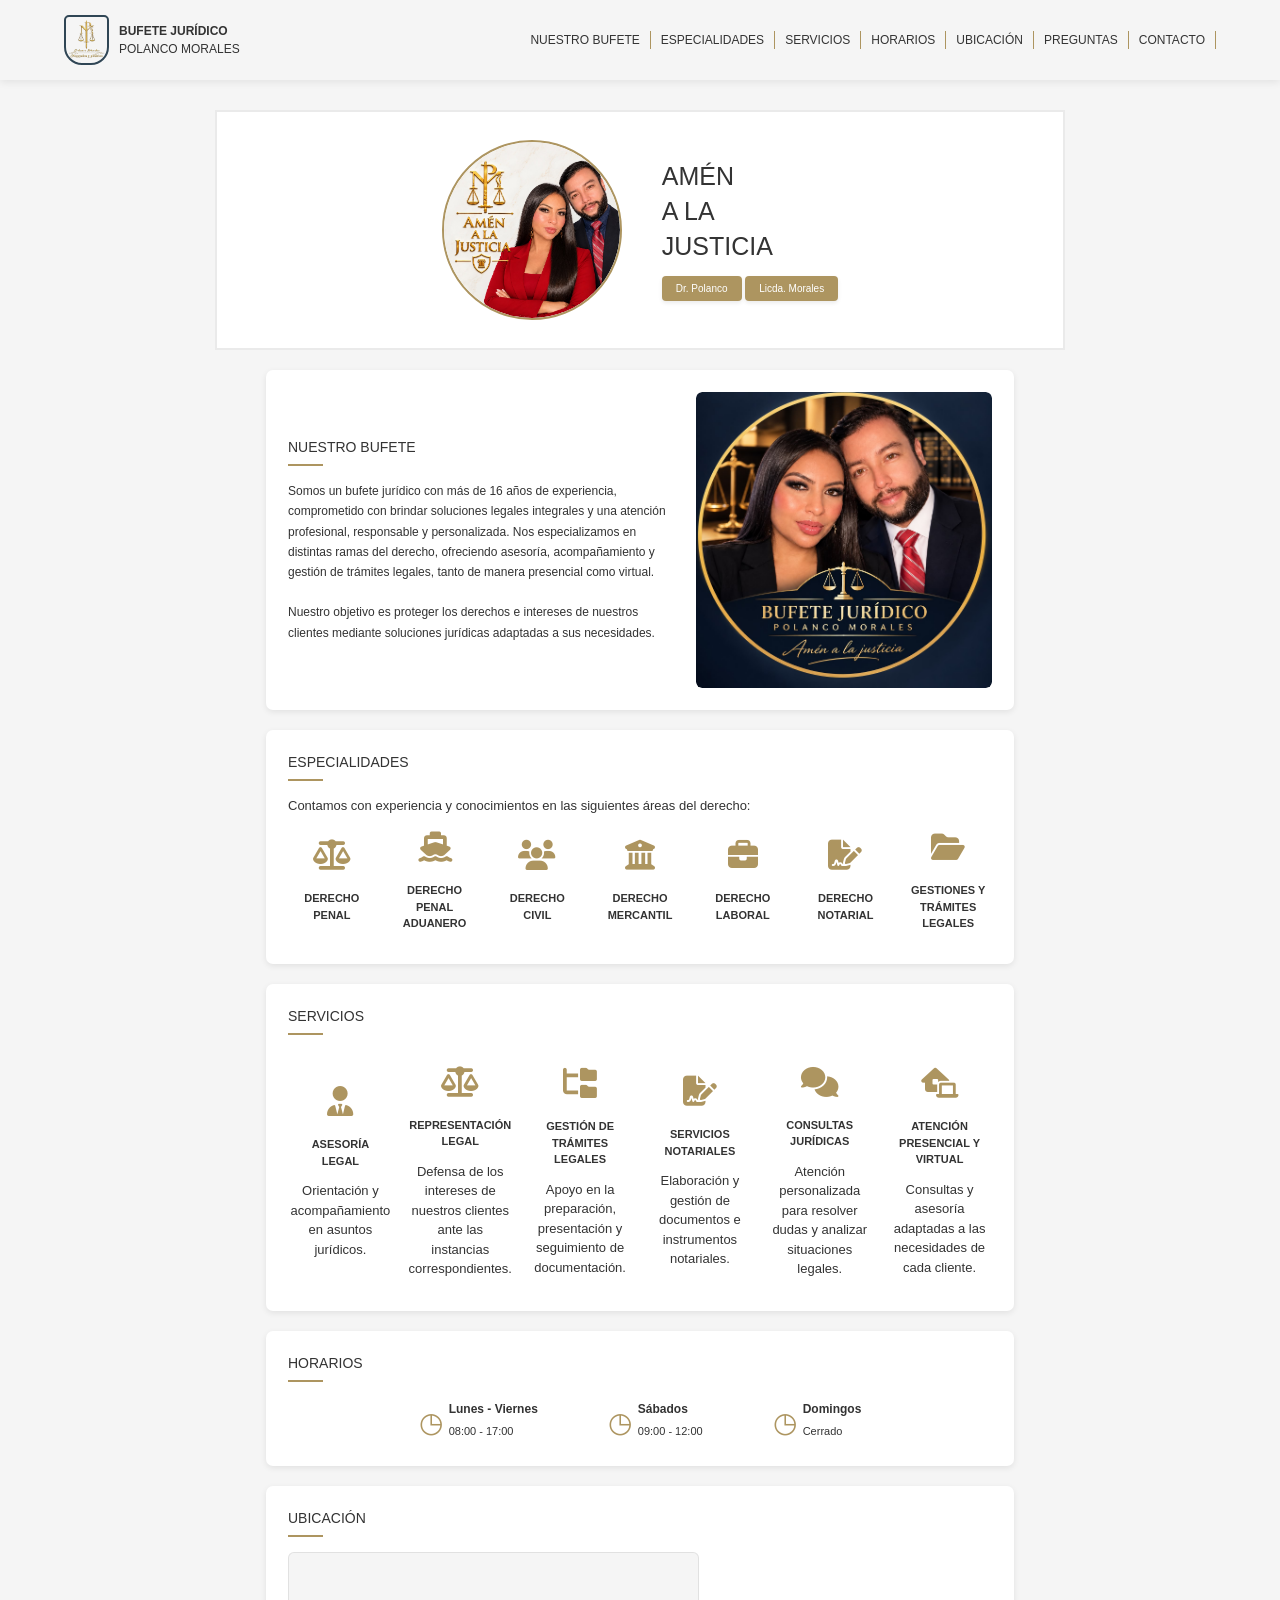
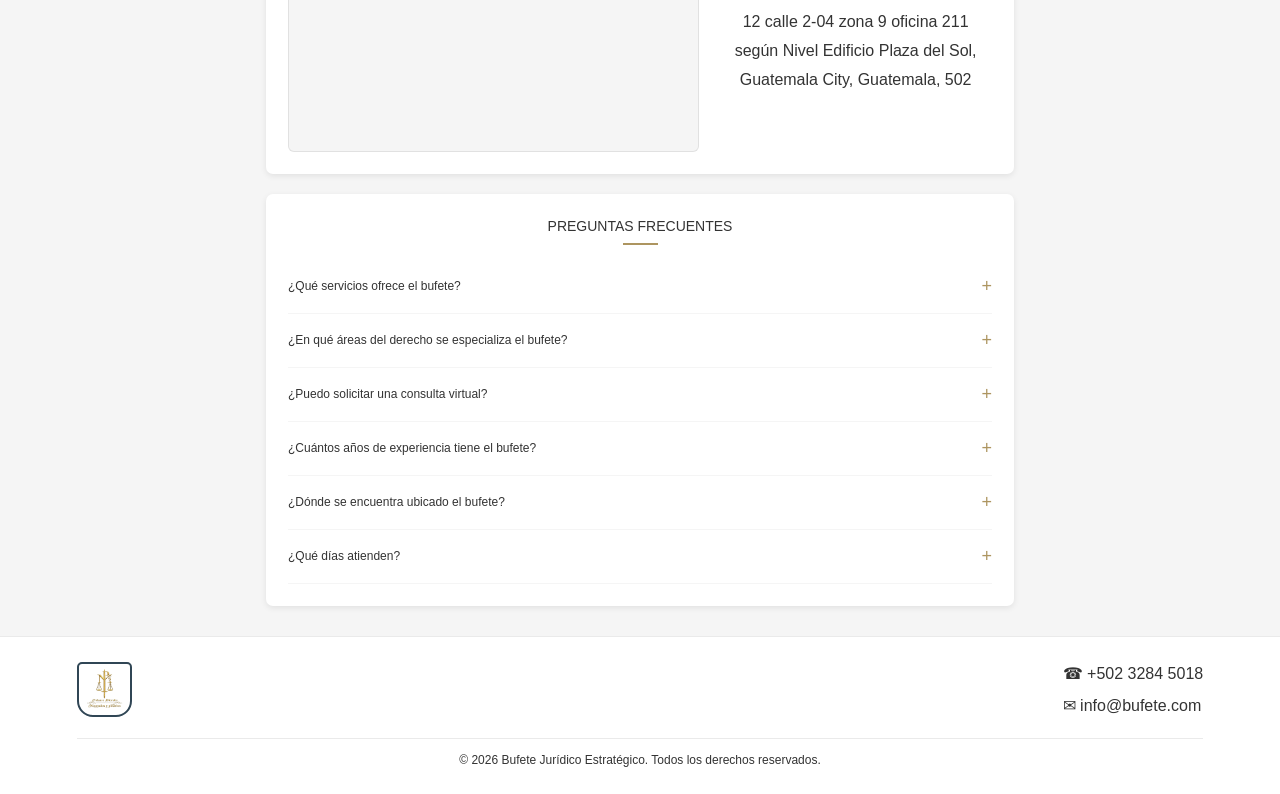
==== index.html @ 41e6d11c "Inicial" ====
<!DOCTYPE html>
<html lang="es">
<head>
    <meta charset="UTF-8">
    <meta name="viewport" content="width=device-width, initial-scale=1.0">
    <title>Bufete Jurídico Polanco Morales</title>
    <link rel="stylesheet" href="https://cdnjs.cloudflare.com/ajax/libs/font-awesome/6.5.1/css/all.min.css">
    <link rel="stylesheet" href="./CSS/estilos.css">
    <link rel="stylesheet" href="./CSS/navbar.css">
    <link rel="stylesheet" href="./CSS/footer.css">
</head>
<body>
    <!--Navbar-->
    <header class="encabezado">
        <div class="logo">
            <div class="logo-icono">
                <img src="./assets/logo.png">
            </div>
            <div class="logo-texto">
                <strong>BUFETE JURÍDICO</strong>
                <span>POLANCO MORALES</span>
            </div>
        </div>
        <nav class="menu">
            <a href="#historia">NUESTRO BUFETE</a>
            <a href="#especialidades">ESPECIALIDADES</a>
            <a href="#servicios">SERVICIOS</a>
            <a href="#horarios">HORARIOS</a>
            <a href="#ubicacion">UBICACIÓN</a>
            <a href="#preguntas">PREGUNTAS</a>
            <a href="https://wa.me/50232845018" target="_blank" rel="noopener noreferrer">CONTACTO</a>
        </nav>
    </header>

    <!--Contenido-->
    <main class="contenedor">
        <!--Portada Principal-->
        <div class="portada">
            <div class="abogados">
                <img src="./assets/abogados.jpg" alt="foto de los abogados">
            </div>
            <div class="portada-texto">
                <h2>AMÉN<br>
                A LA<br>
                JUSTICIA</h2>
                <a class="etiqueta" href="#">Dr. Polanco</a>
                <a class="etiqueta" href="#">Licda. Morales</a>
            </div>
        </div>

        <!--Sobre Nosotros-->
        <article class="tarjeta historia" id="historia">
            <div class="texto">
                <h3>NUESTRO BUFETE</h3>
                <p>
                    Somos un bufete jurídico con más de 16 años de experiencia, comprometido con brindar 
                    soluciones legales integrales y una atención profesional, responsable y 
                    personalizada. Nos especializamos en distintas ramas del derecho, ofreciendo 
                    asesoría, acompañamiento y gestión de trámites legales, tanto de manera presencial 
                    como virtual.
                </p><br><p>
                    Nuestro objetivo es proteger los derechos e intereses de nuestros clientes mediante 
                    soluciones jurídicas adaptadas a sus necesidades.
                </p>
            </div>
            <div class="imagen-equipo">
                <img src="./assets/abogados2.jpeg" alt="foto de los abogados">
            </div>
        </article>

         <!--Especialidades-->
        <article class="tarjeta" id="especialidades">
        <h3>ESPECIALIDADES</h3>
        <p>Contamos con experiencia y conocimientos en las siguientes áreas del derecho:</p>
        <div class="elementos">
            <div class="elemento">
                <span class="icono"><i class="fa-solid fa-scale-balanced"></i></span>
                <strong>DERECHO PENAL</strong>
            </div>

            <div class="elemento">
                <span class="icono"><i class="fa-solid fa-ship"></i></span>
                <strong>DERECHO PENAL ADUANERO</strong>
            </div>

            <div class="elemento">
                <span class="icono"><i class="fa-solid fa-users"></i></span>
                <strong>DERECHO CIVIL</strong>
            </div>

            <div class="elemento">
                <span class="icono"><i class="fa-solid fa-building-columns"></i></span>
                <strong>DERECHO MERCANTIL</strong>
            </div>

            <div class="elemento">
                <span class="icono"><i class="fa-solid fa-briefcase"></i></span>
                <strong>DERECHO LABORAL</strong>
            </div>

            <div class="elemento">
                <span class="icono"><i class="fa-solid fa-file-signature"></i></span>
                <strong>DERECHO NOTARIAL</strong>
            </div>

            <div class="elemento">
                <span class="icono"><i class="fa-solid fa-folder-open"></i></span>
                <strong>GESTIONES Y TRÁMITES LEGALES</strong>
            </div>
        </div>
        </article>

        <!--Servicios-->
        <article class="tarjeta" id="servicios">
        <h3>SERVICIOS</h3>
        <div class="elementos">
            <div class="elemento">
                <span class="icono"><i class="fa-solid fa-user-tie"></i></span>
                <strong>ASESORÍA LEGAL</strong>
                <p>Orientación y acompañamiento en asuntos jurídicos.</p>
            </div>

            <div class="elemento">
                <span class="icono"><i class="fa-solid fa-scale-balanced"></i></span>
                <strong>REPRESENTACIÓN LEGAL</strong>
                <p>Defensa de los intereses de nuestros clientes ante las instancias correspondientes.</p>
            </div>

            <div class="elemento">
                <span class="icono"><i class="fa-solid fa-folder-tree"></i></span>
                <strong>GESTIÓN DE TRÁMITES LEGALES</strong>
                <p>Apoyo en la preparación, presentación y seguimiento de documentación.</p>
            </div>

            <div class="elemento">
                <span class="icono"><i class="fa-solid fa-file-signature"></i></span>
                <strong>SERVICIOS NOTARIALES</strong>
                <p>Elaboración y gestión de documentos e instrumentos notariales.</p>
            </div>

            <div class="elemento">
                <span class="icono"><i class="fa-solid fa-comments"></i></span>
                <strong>CONSULTAS JURÍDICAS</strong>
                <p>Atención personalizada para resolver dudas y analizar situaciones legales.</p>
            </div>

            <div class="elemento">
                <span class="icono"><i class="fa-solid fa-laptop-house"></i></span>
                <strong>ATENCIÓN PRESENCIAL Y VIRTUAL</strong>
                <p>Consultas y asesoría adaptadas a las necesidades de cada cliente.</p>
            </div>
        </div>
        </article>

        <!--Horarios-->
        <article class="tarjeta" id="horarios">
            <h3>HORARIOS</h3>

            <div class="horarios">
                <div class="horario">
                    <span class="reloj">◷</span>
                    <div>
                        <strong>Lunes - Viernes</strong>
                        <p>08:00 - 17:00</p>
                    </div>
                </div>

                <div class="horario">
                    <span class="reloj">◷</span>
                    <div>
                        <strong>Sábados</strong>
                        <p>09:00 - 12:00</p>
                    </div>
                </div>

                <div class="horario">
                    <span class="reloj">◷</span>
                    <div>
                        <strong>Domingos</strong>
                        <p>Cerrado</p>
                    </div>
                </div>
            </div>
        </article>

        <!--Ubicacion-->
        <article class="tarjeta" id="ubicacion">
            <h3>UBICACIÓN</h3>
            <div class="ubicacion">
                <div class="mapa">
                    <iframe src="https://www.google.com/maps/embed?pb=!1m17!1m12!1m3!1d3860.9471312645524!2d-90.52725379059821!3d14.602087585825569!2m3!1f0!2f0!3f0!3m2!1i1024!2i768!4f13.1!3m2!1m1!2zMTTCsDM2JzA3LjUiTiA5MMKwMzEnMjguOCJX!5e0!3m2!1ses!2sgt!4v1791774479644!5m2!1ses!2sgt" width="600" height="450" style="border:0;" allowfullscreen="" loading="lazy" referrerpolicy="strict-origin-when-cross-origin"></iframe>
                </div>
                <p>
                    12 calle 2-04 zona 9 oficina 211 según Nivel Edificio Plaza del Sol, Guatemala City, Guatemala, 502
                </p>
            </div>
        </article>

        <!--Preguntas Frecuentes-->
        <article class="tarjeta" id="preguntas">
            <h3 class="titulo-centrado">PREGUNTAS FRECUENTES</h3>
            <details>
                <summary>¿Qué servicios ofrece el bufete?</summary>
                <p>
                    Ofrecemos asesoría jurídica, representación legal,
                    servicios notariales y gestión de trámites en distintas
                    áreas del derecho.
                </p>
            </details>

            <details>
                <summary>¿En qué áreas del derecho se especializa el bufete?</summary>
                <p>
                    Nos especializamos en derecho penal, penal aduanero,
                    civil, mercantil, laboral y notarial, además de otras
                    gestiones legales.
                </p>
            </details>

            <details>
                <summary>¿Puedo solicitar una consulta virtual?</summary>
                <p>
                    Sí. Brindamos atención presencial y virtual, según
                    las necesidades del cliente y la naturaleza del asunto legal.
                </p>
            </details>

            <details>
                <summary>¿Cuántos años de experiencia tiene el bufete?</summary>
                <p>
                    Contamos con más de 16 años de experiencia en el
                    ámbito jurídico.
                </p>
            </details>

            <details>
                <summary>¿Dónde se encuentra ubicado el bufete?</summary>
                <p>
                    Estamos ubicados en el Edificio Plaza del Sol,
                    oficina 211, segundo nivel, 12 calle 2-04,
                    zona 9, Ciudad de Guatemala.
                </p>
            </details>

            <details>
                <summary>¿Qué días atienden?</summary>
                <p>
                    Atendemos de lunes a viernes de 8:00 a. m. a
                    5:00 p. m. y los sábados de 9:00 a. m. a
                    12:00 p. m. Los domingos permanecemos cerrados.
                </p>
            </details>
        </article>
    </main>

    <!--Pie de pagina-->
    <footer class="pie" id="contacto">
        <div class="logo-pie">
            <img src="./assets/logo.png" alt="Logo del Bufete Jurídico Polanco Morales">
        </div>
        <div class="contacto">
            <p>☎ +502 3284 5018</p>
            <p>✉ info@bufete.com</p>
        </div>
        <div class="derechos">
            <p>© 2026 Bufete Jurídico Estratégico. Todos los derechos reservados.</p>
        </div>
    </footer>

</body>
</html>
---- CSS/estilos.css ----
@import url('./variables.css');
/*Contenedor main*/
.contenedor {
    width: 92%;
    max-width: 850px;
    margin: 30px auto;
    display: flex;
    flex-direction: column;
    align-items: stretch;
    gap: 20px;
}

/*Presentacion abogados*/
.portada {
    width: 100%;
    min-height: 240px;
    padding: 25px;
    display: flex;
    align-items: center;
    justify-content: center;
    gap: 40px;
    background: var(--bg-color-tarjeta);
    border: 2px solid var(--border-color-n);
}
.abogados {
    width: 180px;
    height: 180px;
    border-radius: 50%;
    overflow: hidden;
    flex-shrink: 0;
    border: 2px solid var(--color-dorado);
}
.abogados img {
    width: 100%;
    height: 100%;
    object-fit: contain;
    display: block;
    border-radius: 50%;
}
.portada-texto h2 {
    font-size: 25px;
    font-weight: normal;
    line-height: 1.4;
    color: var(--color-letra);
}
.etiqueta {
    display: inline-block;
    margin-top: 12px;
    padding: 5px 14px;
    text-decoration: none;
    background-color: var(--color-dorado);
    color: var(--bg-color-tarjeta);
    border-radius: 4px;
    font-size: 10px;
    box-shadow: 0 2px 4px var(--border-color-n);
}

/*Configuracion Tarjetas*/
.tarjeta {
    width: 88%;
    margin: 0 auto;
    padding: 22px;
    background-color: var(--bg-color-tarjeta);
    border-radius: 7px;
    box-shadow: 0 2px 6px var(--border-color-n);
}
.tarjeta h3 {
    margin-bottom: 15px;
    color: var(--color-letra);
    font-size: 14px;
    font-weight: normal;
}
.tarjeta h3::after {
    content: "";
    display: block;
    width: 35px;
    height: 2px;
    margin-top: 6px;
    background-color: var(--color-dorado);
}

/*Quienes Somos*/
.historia {
    display: flex;
    align-items: center;
    justify-content: space-between;
    gap: 25px;
}
.texto {
    flex: 1;
}
.texto p {
    color: var(--color-letra);
    font-size: 12px;
    line-height: 1.7;
}
.imagen-equipo {
    width: 42%;
    min-height: 130px;
    flex-shrink: 0;
    display: flex;
    align-items: center;
    justify-content: center;
    overflow: hidden;
    border-radius: 6px;
}
.imagen-equipo img {
    width: 100%;
    height: 100%;
    min-height: 130px;
    object-fit: cover;
    display: block;
    border-radius: 6px;
}

/*Especialidades*/
.elementos {
    display: flex;
    align-items: center;
    justify-content: space-around;
    gap: 15px;
}
.elemento {
    flex: 1;
    min-width: 0;
    padding: 10px 5px;
    display: flex;
    flex-direction: column;
    align-items: center;
    justify-content: center;
    gap: 12px;
    text-align: center;
}
.icono {
    color: var(--color-dorado);
    font-size: 30px;
}
.elemento strong {
    color: var(--color-letra);
    font-size: 11px;
    font-weight: bold;
}
.elemento:hover .icono {
    color: var(--border-color-b);
}

/*Horarios*/
.horarios {
    display: flex;
    align-items: center;
    justify-content: center;
    gap: 70px;
}
.horario {
    display: flex;
    align-items: center;
    gap: 6px;
}
.horario strong {
    display: block;
    color: var(--color-letra);
    font-size: 12px;
    font-weight: bold;
}
.horario p {
    margin-top: 5px;
    color: var(--color-letra);
    font-size: 11px;
}
.horario .icono {
    font-size: 27px;
}
.reloj {
    display: block;
    margin-top: 5px;
    color: var(--color-dorado);
    text-align: center;
    font-size: 28px;
}

/*Ubicacion*/
.ubicacion {
    display: flex;
    align-items: center;
    gap: 20px;
}
.mapa {
    position: relative;
    flex: 1.5;
    min-width: 0;
    height: 200px;
    overflow: hidden;
    border-radius: 6px;
    background-color: var(--bg-color);
    border: 1px solid var(--border-color-n);
}
.mapa iframe {
    width: 100%;
    height: 100%;
    display: block;
    border: 0;
}
.ubicacion p {
    flex: 1;
    margin: 0;
    text-align: center;
    color: var(--color-letra);
    font-size: 16px;
    line-height: 1.8;
}

/*Preguntas Frecuentes*/
.titulo-centrado {
    text-align: center;
}
.tarjeta .titulo-centrado::after {
    margin-right: auto;
    margin-left: auto;
}
details {
    padding: 13px 0;
    border-bottom: 1px solid var(--bg-color);
    color: var(--color-letra);
    font-size: 12px;
}
summary {
    display: flex;
    align-items: center;
    justify-content: space-between;
    gap: 15px;
    cursor: pointer;
    list-style: none;
}
summary::-webkit-details-marker {
    display: none;
}
summary::after {
    content: "+";
    color: var(--color-dorado);
    font-size: 18px;
}
details[open] summary::after {
    content: "-";
}
details p {
    margin-top: 12px;
    color: var(--color-gris);
    font-size: 12px;
    line-height: 1.7;
}

/*Responsive Tablets*/
@media (min-width: 768px) and (max-width: 1024px) {
    .elementos {
        flex-wrap: wrap;
    }
    .elemento {
        flex: 1 1 20%;
    }
    .horarios {
        gap: 25px;
    }
    .ubicacion p {
        font-size: 14px;
    }
}

/*Responsive Celulares*/
@media (max-width: 767px) {
    .portada {
        flex-direction: column;
        gap: 20px;
        padding: 20px;
        text-align: center;
    }
    .portada-texto h2 {
        font-size: 23px;
    }
    .tarjeta {
        width: 100%;
        padding: 18px;
    }
    .historia {
        flex-direction: column;
    }
    .imagen-equipo {
        width: 100%;
    }
    .elementos {
        flex-wrap: wrap;
        gap: 10px;
    }
    .elemento {
        flex: 1 1 40%;
    }
    .horarios {
        flex-direction: column;
        align-items: flex-start;
        gap: 20px;
    }
    .ubicacion {
        flex-direction: column;
        align-items: stretch;
    }
    .mapa {
        width: 100%;
        height: 220px;
        flex: none;
    }
    .ubicacion p {
        font-size: 14px;
        overflow-wrap: anywhere;
    }
}
---- CSS/navbar.css ----
@import url('./variables.css');

/*Contenedor navbar*/
.encabezado {
    width: 100%;
    min-height: 75px;
    padding: 15px 5%;
    display: flex;
    align-items: center;
    justify-content: space-between;
    gap: 20px;
    flex-wrap: wrap;
    box-shadow: 0 2px 8px var(--border-color-n);
}

/*Logo*/
.logo {
    display: flex;
    align-items: center;
    gap: 10px;
}
.logo-icono {
    width: 45px;
    height: 50px;
    border: 2px solid var(--border-color-b);
    border-radius: 5px 5px 18px 18px;
    overflow: hidden;
    display: flex;
    align-items: center;
    justify-content: center;
    flex-shrink: 0;
}
.logo-icono img {
    width: 100%;
    height: 100%;
    object-fit: contain;
    display: block;
}
.logo-texto {
    display: flex;
    flex-direction: column;
    color: var(--color-letra);
    font-size: 12px;
    line-height: 1.5;
}

/*Menu*/
.menu {
    display: flex;
    align-items: center;
    justify-content: center;
    flex-wrap: wrap;
    gap: 10px;
}
.menu a {
    color: var(--color-letra);
    text-decoration: none;
    font-size: 12px;
    border-right: 1px solid var(--color-dorado);
    padding-right: 10px;
}
.menu a:hover {
    color: var(--color-dorado);
}

/*Responsive Tablets*/
@media (min-width: 768px) and (max-width: 1024px) {
    .encabezado {
        padding: 15px 4%;
    }
    .menu {
        gap: 8px;
    }
}

/*Responsive Celulares*/
@media (max-width: 767px) {
    .encabezado {
        justify-content: center;
    }
    .menu {
        width: 100%;
        gap: 10px;
    }
}
---- CSS/footer.css ----
@import url('./variables.css');

/*Contenedor footer*/
.pie {
    width: 100%;
    padding: 25px 6%;
    display: flex;
    align-items: center;
    justify-content: space-between;
    flex-wrap: wrap;
    gap: 20px;
    background-color: var(--bg-color-tarjeta);
    border-top: 1px solid var(--border-color-n);
}
/*Imagen*/
.logo-pie {
    width: 55px;
    height: 55px;
    display: flex;
    align-items: center;
    justify-content: center;
    padding: 5px;
    border: 2px solid var(--border-color-b);
    border-radius: 5px 5px 16px 16px;
    flex-shrink: 0;
}
.logo-pie img {
    width: 100%;
    height: 100%;
    object-fit: contain;
    display: block;
}
/*Info contacto*/
.contacto {
    display: flex;
    flex-direction: column;
    gap: 8px;
}
.contacto p {
    margin: 0;
    color: var(--color-letra);
    font-size: 16px;
}
/*Derechos*/
.derechos {
    width: 100%;
    padding-top: 12px;
    border-top: 1px solid var(--border-color-n);
    text-align: center;
}
.derechos p {
    margin: 0;
    color: var(--color-letra);
    font-size: 12px;
}

/*Responsive Tablets*/
@media (min-width: 768px) and (max-width: 1024px) {
    .pie {
        padding: 20px 4%;
    }
}

/*Responsive moviles*/
@media (max-width: 600px) {
    .pie {
        justify-content: center;
        text-align: center;
    }
    .contacto {
        align-items: center;
    }
    .derechos {
        text-align: center;
    }
}
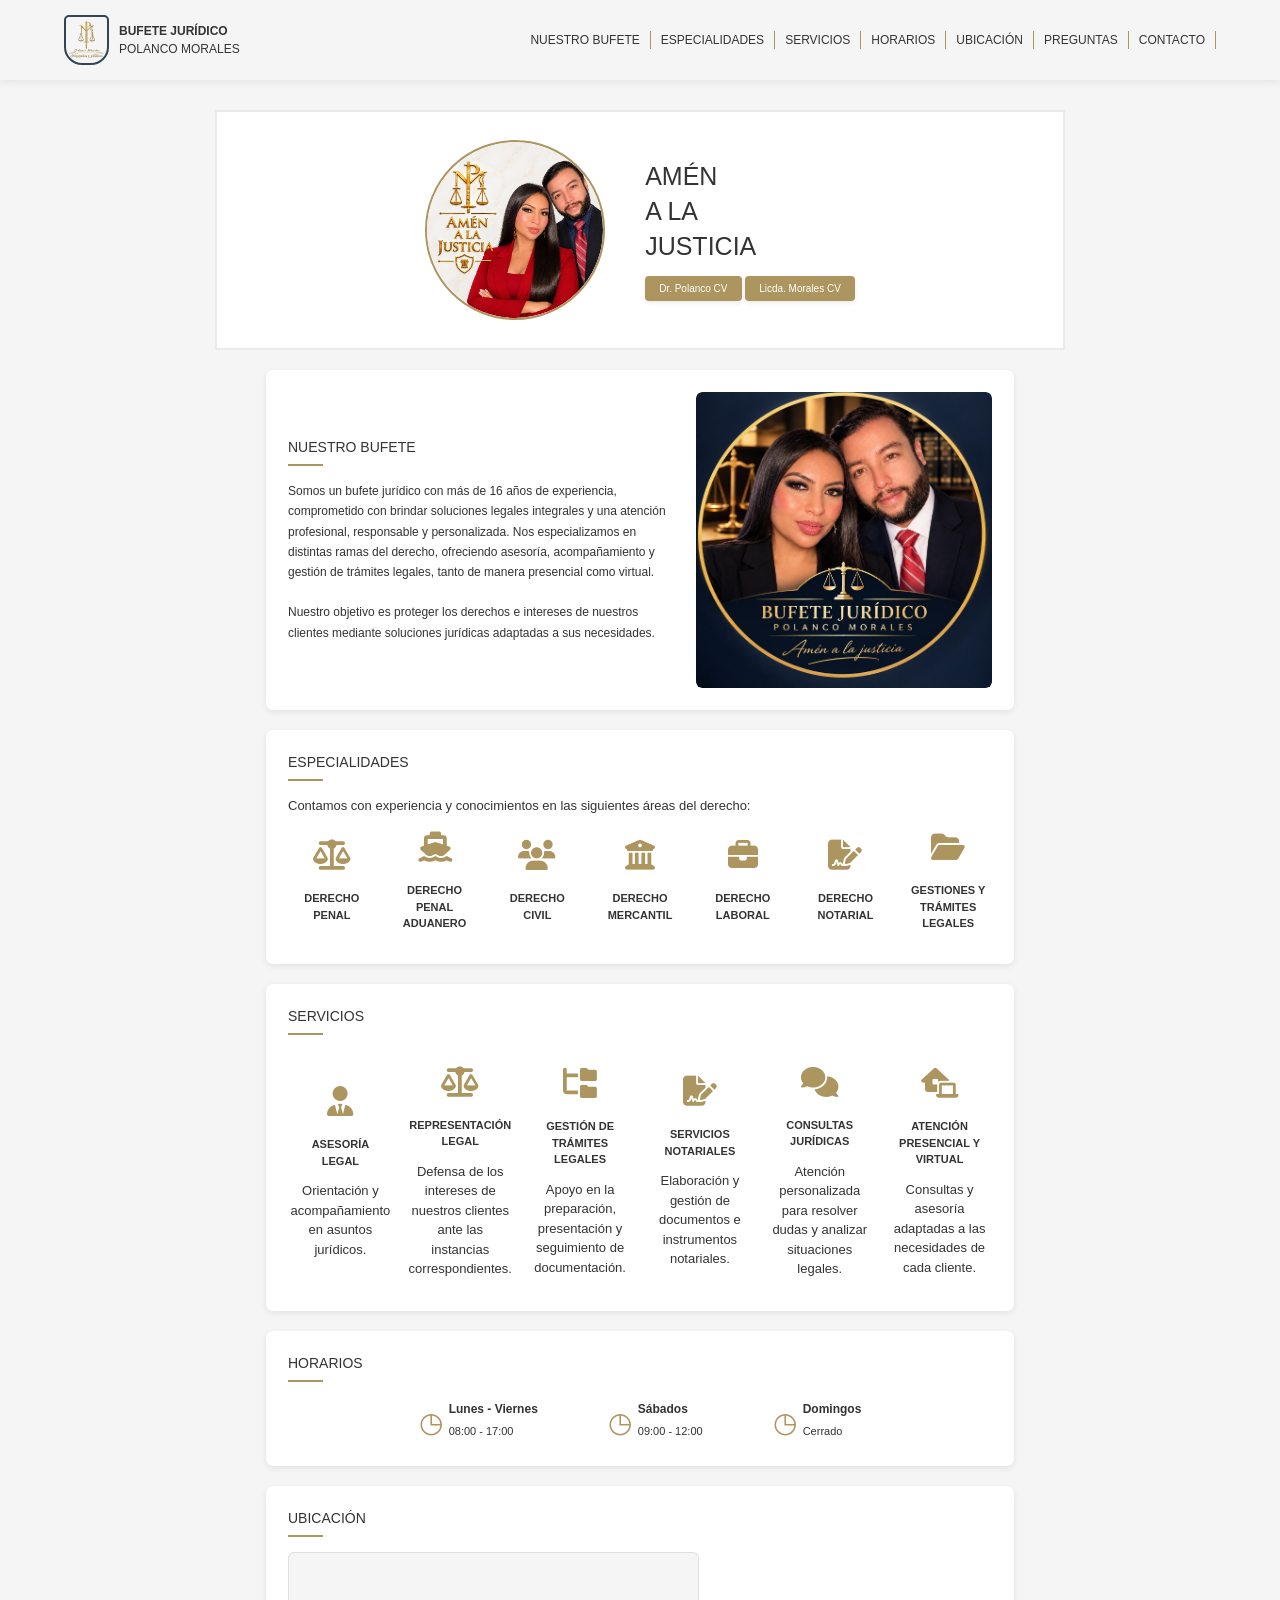
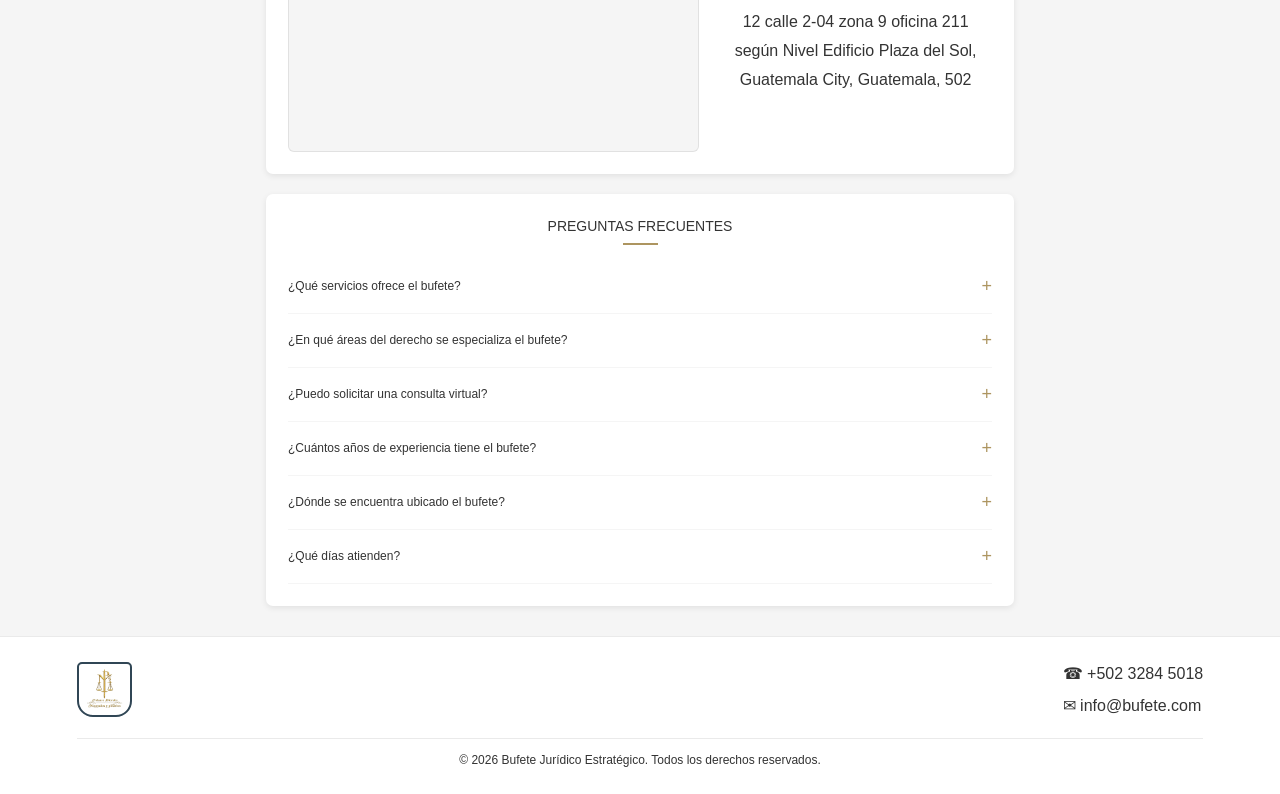
==== commit 5fd49601: "Actualizacion logo y palabra CV" ====
--- a/index.html
+++ b/index.html
@@ -4,6 +4,7 @@
     <meta charset="UTF-8">
     <meta name="viewport" content="width=device-width, initial-scale=1.0">
     <title>Bufete Jurídico Polanco Morales</title>
+    <link rel="icon" type="image/png" href="./assets/logo.png">
     <link rel="stylesheet" href="https://cdnjs.cloudflare.com/ajax/libs/font-awesome/6.5.1/css/all.min.css">
     <link rel="stylesheet" href="./CSS/estilos.css">
     <link rel="stylesheet" href="./CSS/navbar.css">
@@ -43,8 +44,8 @@
                 <h2>AMÉN<br>
                 A LA<br>
                 JUSTICIA</h2>
-                <a class="etiqueta" href="#">Dr. Polanco</a>
-                <a class="etiqueta" href="#">Licda. Morales</a>
+                <a class="etiqueta" href="#">Dr. Polanco CV</a>
+                <a class="etiqueta" href="#">Licda. Morales CV</a>
             </div>
         </div>
 
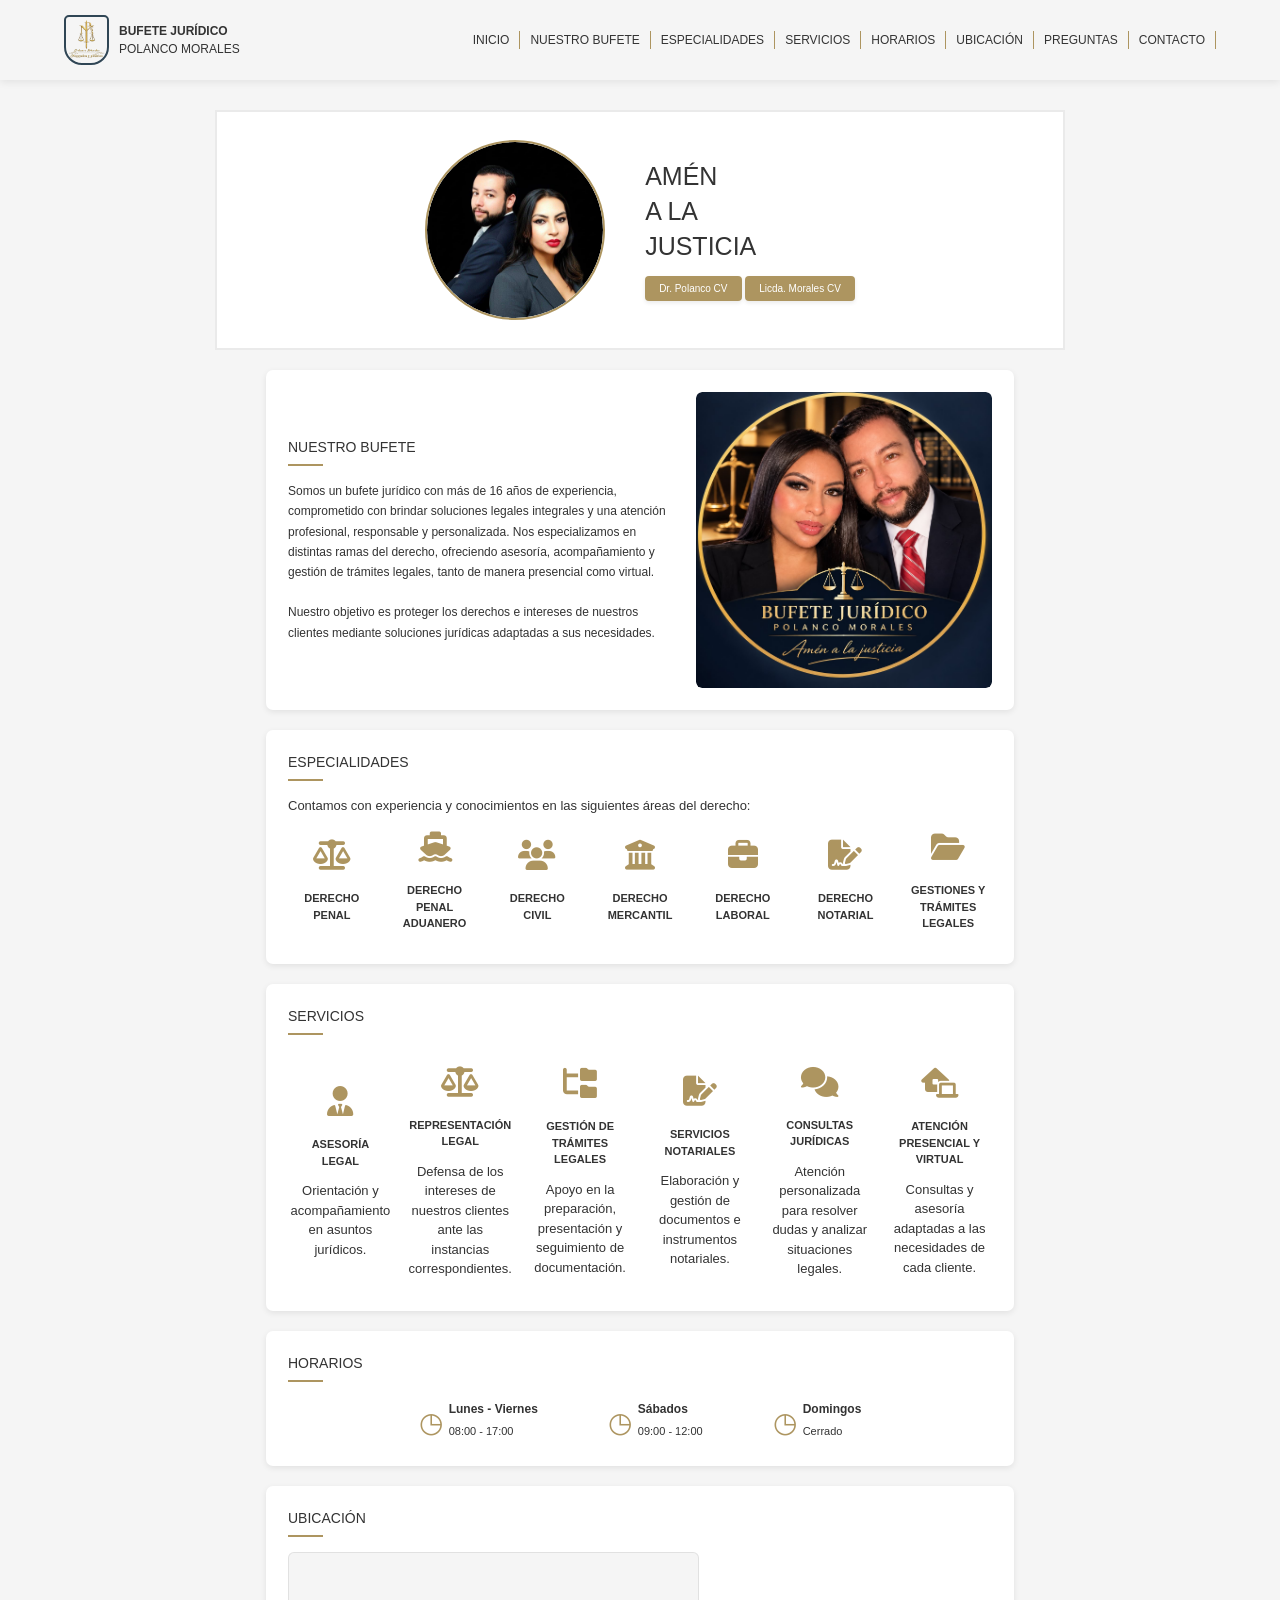
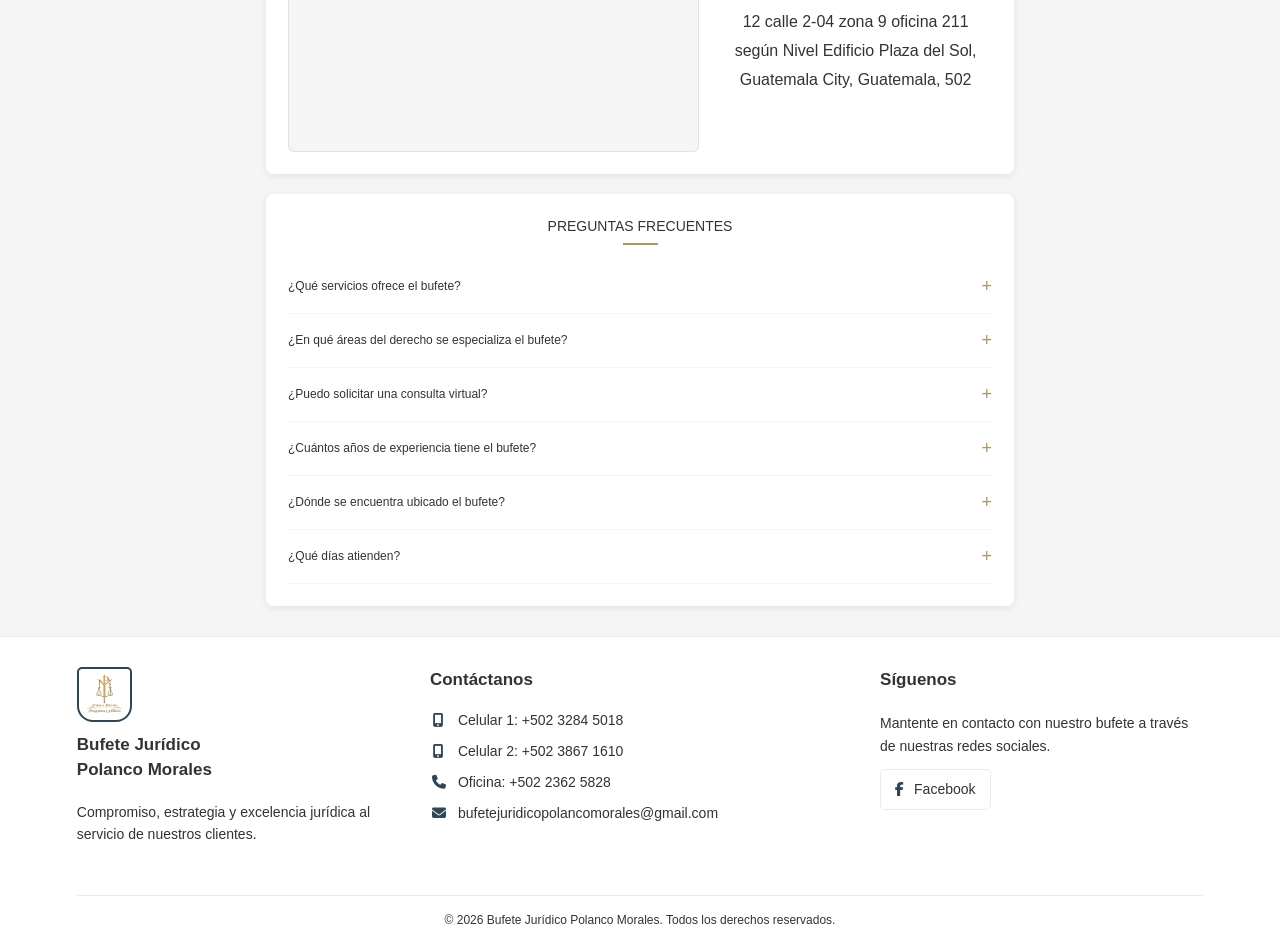
==== commit a3acaa9c: "incorporacion cv y mejoras navegacion" ====
--- a/index.html
+++ b/index.html
@@ -23,6 +23,7 @@
             </div>
         </div>
         <nav class="menu">
+            <a href="#inicio">INICIO</a>
             <a href="#historia">NUESTRO BUFETE</a>
             <a href="#especialidades">ESPECIALIDADES</a>
             <a href="#servicios">SERVICIOS</a>
@@ -36,7 +37,7 @@
     <!--Contenido-->
     <main class="contenedor">
         <!--Portada Principal-->
-        <div class="portada">
+        <div class="portada" id="inicio">
             <div class="abogados">
                 <img src="./assets/abogados.jpg" alt="foto de los abogados">
             </div>
@@ -44,8 +45,8 @@
                 <h2>AMÉN<br>
                 A LA<br>
                 JUSTICIA</h2>
-                <a class="etiqueta" href="#">Dr. Polanco CV</a>
-                <a class="etiqueta" href="#">Licda. Morales CV</a>
+                <a class="etiqueta" href="./cvdoctor.html">Dr. Polanco CV</a>
+                <a class="etiqueta" href="./cvlicda.html">Licda. Morales CV</a>
             </div>
         </div>
 
@@ -254,17 +255,62 @@
         </article>
     </main>
 
-    <!--Pie de pagina-->
+    <!--footer-->
     <footer class="pie" id="contacto">
-        <div class="logo-pie">
-            <img src="./assets/logo.png" alt="Logo del Bufete Jurídico Polanco Morales">
-        </div>
-        <div class="contacto">
-            <p>☎ +502 3284 5018</p>
-            <p>✉ info@bufete.com</p>
-        </div>
-        <div class="derechos">
-            <p>© 2026 Bufete Jurídico Estratégico. Todos los derechos reservados.</p>
+        <div class="pie-contenido">
+            <!-- Identidad del bufete -->
+            <div class="pie-marca">
+                <div class="logo-pie">
+                    <img src="./assets/logo.png" alt="Logo del Bufete Jurídico Polanco Morales">
+                </div>
+                <h3>Bufete Jurídico<br>Polanco Morales</h3>
+                <p>
+                    Compromiso, estrategia y excelencia jurídica
+                    al servicio de nuestros clientes.
+                </p>
+            </div>
+            <!-- Información de contacto -->
+            <div class="pie-contacto">
+                <h3>Contáctanos</h3>
+                <a href="tel:+50232845018">
+                    <i class="fa-solid fa-mobile-screen-button"></i>
+                    <span>Celular 1: +502 3284 5018</span>
+                </a>
+                <a href="tel:+50238671610">
+                    <i class="fa-solid fa-mobile-screen-button"></i>
+                    <span>Celular 2: +502 3867 1610</span>
+                </a>
+                <a href="tel:+50223625828">
+                    <i class="fa-solid fa-phone"></i>
+                    <span>Oficina: +502 2362 5828</span>
+                </a>
+                <a href="mailto:bufetejuridicopolancomorales@gmail.com">
+                    <i class="fa-solid fa-envelope"></i>
+                    <span>bufetejuridicopolancomorales@gmail.com</span>
+                </a>
+            </div>
+            <!-- Redes sociales -->
+            <div class="pie-redes">
+                <h3>Síguenos</h3>
+                <p>
+                    Mantente en contacto con nuestro bufete
+                    a través de nuestras redes sociales.
+                </p>
+                <a class="red-social"
+                href="https://www.facebook.com/share/1MGmmnEC4C/?mibextid=wwXIfr"
+                target="_blank"
+                rel="noopener noreferrer">
+                    <i class="fa-brands fa-facebook-f"></i>
+                    <span>Facebook</span>
+                </a>
+            </div>
+        </div>
+        <!-- Derechos reservados -->
+        <div class="pie-inferior">
+            <p>
+                © 2026 Bufete Jurídico Polanco Morales.
+                Todos los derechos reservados.
+            </p>
         </div>
     </footer>
 
--- a/CSS/footer.css
+++ b/CSS/footer.css
@@ -1,18 +1,39 @@
+
 @import url('./variables.css');
 
-/*Contenedor footer*/
+/*contenedor*/
 .pie {
     width: 100%;
-    padding: 25px 6%;
+    padding: 30px 6% 0;
     display: flex;
-    align-items: center;
-    justify-content: space-between;
-    flex-wrap: wrap;
-    gap: 20px;
+    flex-direction: column;
+    gap: 25px;
     background-color: var(--bg-color-tarjeta);
     border-top: 1px solid var(--border-color-n);
 }
-/*Imagen*/
+
+/*contenido principal*/
+.pie-contenido {
+    width: 100%;
+    display: flex;
+    align-items: flex-start;
+    justify-content: space-between;
+    flex-wrap: wrap;
+    gap: 30px;
+    padding-bottom: 25px;
+}
+
+/*identidad*/
+.pie-marca {
+    flex: 1;
+    min-width: 200px;
+    display: flex;
+    flex-direction: column;
+    align-items: flex-start;
+    gap: 10px;
+}
+
+/*logo*/
 .logo-pie {
     width: 55px;
     height: 55px;
@@ -24,53 +45,153 @@
     border-radius: 5px 5px 16px 16px;
     flex-shrink: 0;
 }
+
 .logo-pie img {
     width: 100%;
     height: 100%;
     object-fit: contain;
     display: block;
 }
-/*Info contacto*/
-.contacto {
+
+/*titulos*/
+.pie-marca h3,
+.pie-contacto h3,
+.pie-redes h3 {
+    margin: 0 0 8px;
+    color: var(--color-letra);
+    font-size: 17px;
+}
+
+/*texto y redes*/
+.pie-marca p,
+.pie-redes p {
+    margin: 0;
+    color: var(--color-letra);
+    font-size: 14px;
+    line-height: 1.6;
+}
+
+/*informacion contacto*/
+.pie-contacto {
+    flex: 1.3;
+    min-width: 260px;
     display: flex;
     flex-direction: column;
-    gap: 8px;
+    align-items: flex-start;
+    gap: 10px;
 }
-.contacto p {
-    margin: 0;
+.pie-contacto a {
+    display: flex;
+    align-items: flex-start;
+    gap: 10px;
     color: var(--color-letra);
-    font-size: 16px;
+    font-size: 14px;
+    line-height: 1.5;
+    text-decoration: none;
+    overflow-wrap: anywhere;
+    transition: color 0.2s ease;
 }
-/*Derechos*/
-.derechos {
+.pie-contacto a i {
+    width: 18px;
+    color: var(--border-color-b);
+    text-align: center;
+    margin-top: 3px;
+    flex-shrink: 0;
+}
+.pie-contacto a:hover {
+    color: var(--border-color-b);
+}
+
+/*redes sociales*/
+.pie-redes {
+    flex: 1;
+    min-width: 180px;
+    display: flex;
+    flex-direction: column;
+    align-items: flex-start;
+    gap: 12px;
+}
+.red-social {
+    display: inline-flex;
+    align-items: center;
+    gap: 10px;
+    padding: 9px 14px;
+    color: var(--color-letra);
+    font-size: 14px;
+    text-decoration: none;
+    border: 1px solid var(--border-color-n);
+    border-radius: 5px;
+    transition: background-color 0.2s ease,
+                border-color 0.2s ease;
+}
+.red-social i {
+    color: var(--border-color-b);
+}
+.red-social:hover {
+    background-color: var(--bg-color);
+    border-color: var(--border-color-b);
+}
+
+/*drechos reservados*/
+.pie-inferior {
     width: 100%;
-    padding-top: 12px;
+    padding: 15px 0;
     border-top: 1px solid var(--border-color-n);
     text-align: center;
 }
-.derechos p {
+.pie-inferior p {
     margin: 0;
     color: var(--color-letra);
     font-size: 12px;
+    line-height: 1.6;
 }
 
-/*Responsive Tablets*/
+/*responsive tablets*/
 @media (min-width: 768px) and (max-width: 1024px) {
     .pie {
-        padding: 20px 4%;
+        padding: 25px 4% 0;
+    }
+    .pie-contenido {
+        gap: 25px;
+    }
+    .pie-marca,
+    .pie-redes {
+        min-width: 180px;
+    }
+    .pie-contacto {
+        min-width: 240px;
     }
 }
 
-/*Responsive moviles*/
-@media (max-width: 600px) {
+/*responsive celulares*/
+@media (max-width: 767px) {
     .pie {
-        justify-content: center;
+        padding: 25px 5% 0;
+        gap: 20px;
+    }
+    .pie-contenido {
+        flex-direction: column;
+        align-items: center;
         text-align: center;
+        gap: 25px;
     }
-    .contacto {
+    .pie-marca,
+    .pie-contacto,
+    .pie-redes {
+        width: 100%;
+        min-width: 0;
         align-items: center;
     }
-    .derechos {
-        text-align: center;
+    .pie-contacto a {
+        justify-content: center;
+        text-align: left;
+        max-width: 100%;
+    }
+    .pie-marca p,
+    .pie-redes p {
+        max-width: 350px;
+    }
+    .pie-inferior {
+        padding: 12px 0;
     }
 }
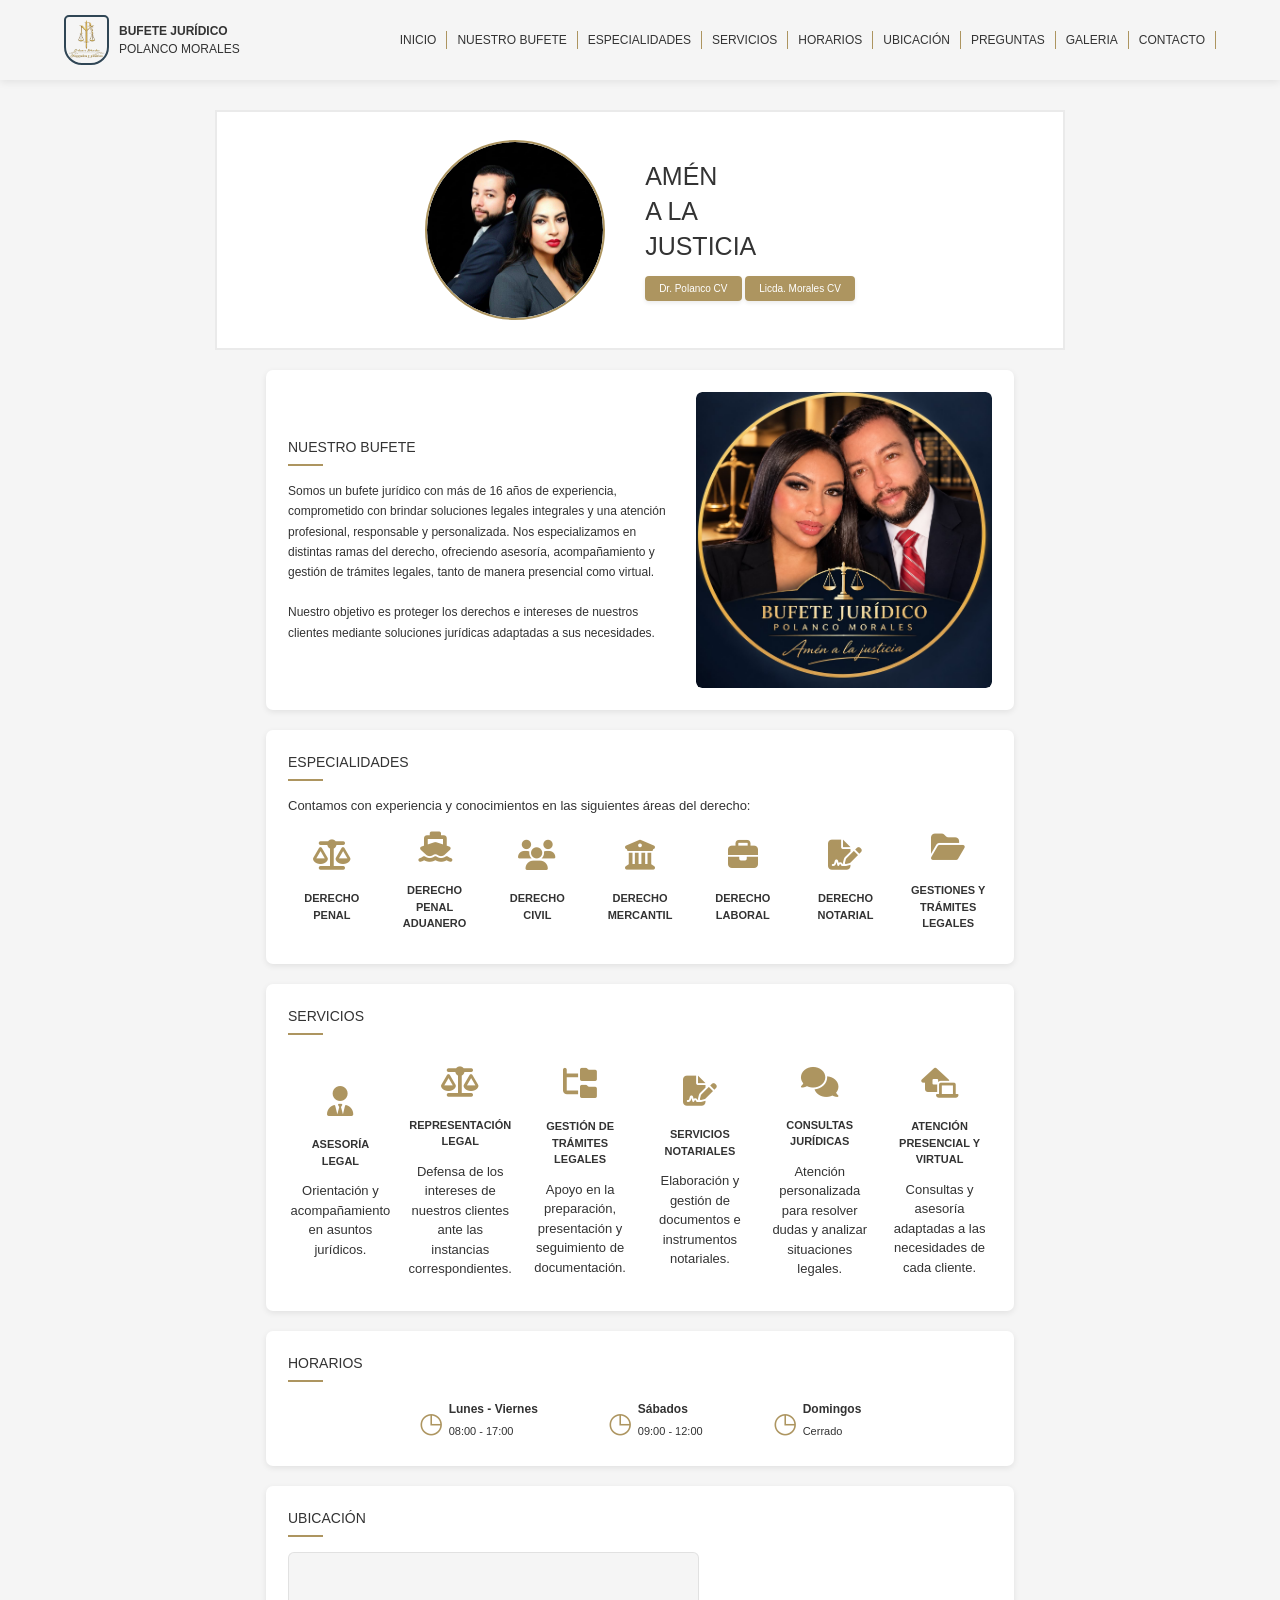
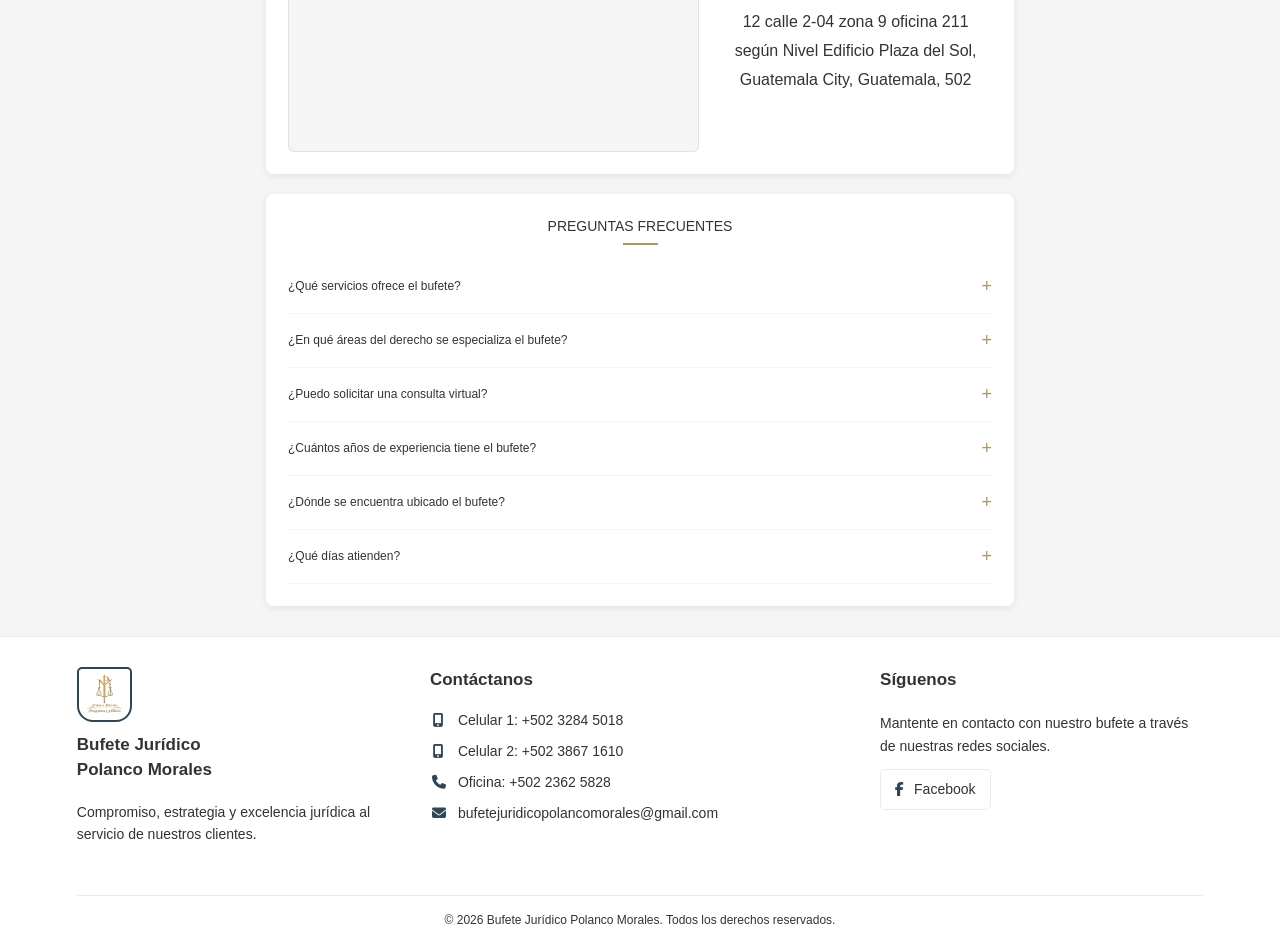
==== commit 3e778f96: "galeria de imagenes" ====
--- a/index.html
+++ b/index.html
@@ -30,6 +30,7 @@
             <a href="#horarios">HORARIOS</a>
             <a href="#ubicacion">UBICACIÓN</a>
             <a href="#preguntas">PREGUNTAS</a>
+            <a href="./galeria.html">GALERIA</a>
             <a href="https://wa.me/50232845018" target="_blank" rel="noopener noreferrer">CONTACTO</a>
         </nav>
     </header>
